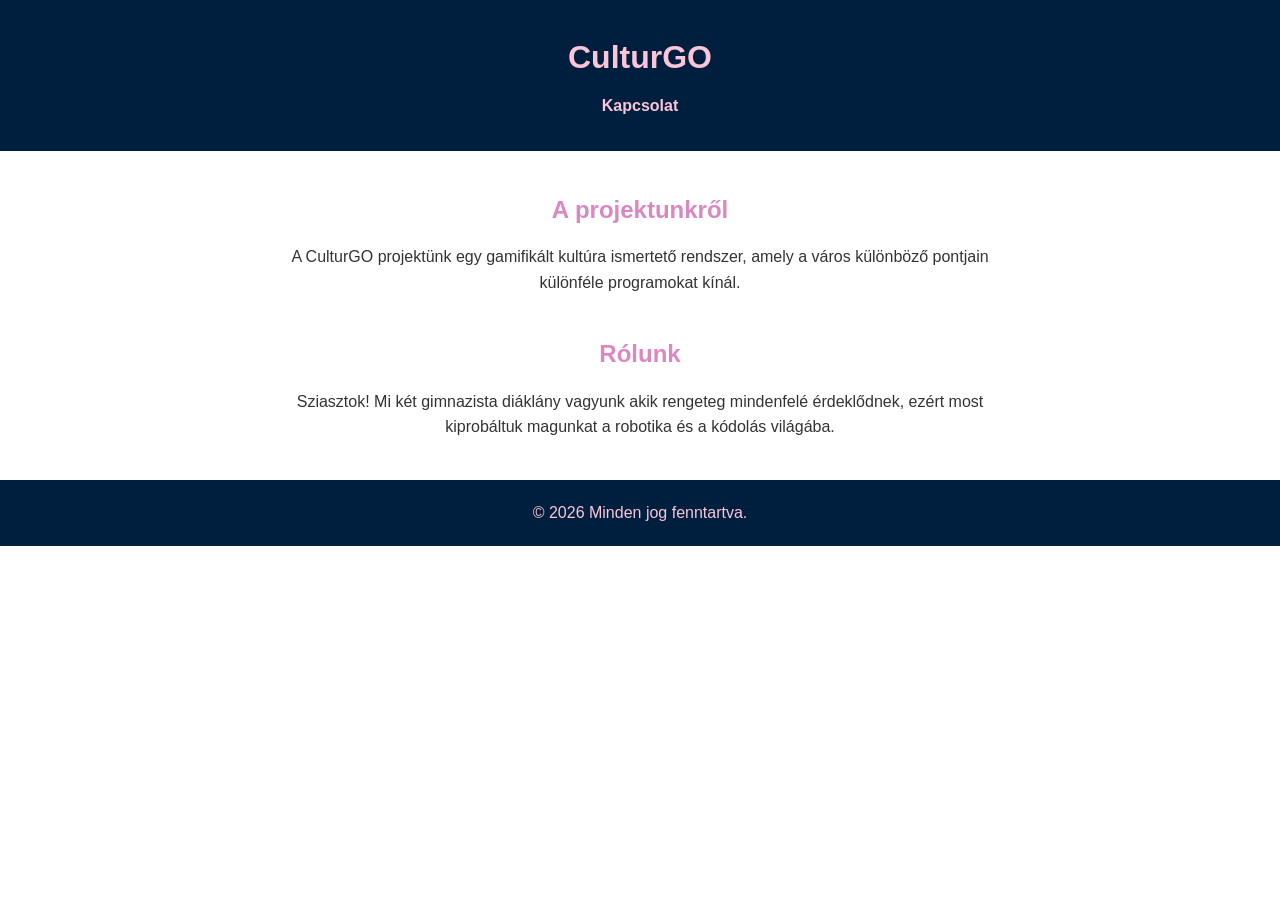
==== index.html @ 35c7d5c2 "Add files via upload" ====
<!DOCTYPE html>
<html lang="hu">
<head>
    <meta charset="UTF-8">
    <meta name="viewport" content="width=device-width, initial-scale=1.0">
    <title>Középre Igazított Oldal</title>
    <link rel="stylesheet" href="style.css">
</head>
<body>

    <header>
        <h1>CulturGO</h1>
        <nav>
            <ul>
                <li><a href="kapcsolat.html">Kapcsolat</a></li>
            </ul>
        </nav>
    </header>

    <main class="container">
        <section id="home">
            <h2>A projektunkről</h2>
            <p>A CulturGO projektünk egy gamifikált kultúra ismertető rendszer, amely a város különböző pontjain különféle programokat kínál.</p>
        </section>

        <section id="about">
            <h2>Rólunk</h2>
            <p>Sziasztok! Mi két gimnazista diáklány vagyunk akik rengeteg mindenfelé érdeklődnek, ezért most kiprobáltuk magunkat a robotika és a kódolás világába.</p>
        </section>
    </main>

    <footer>
        <p>&copy; 2026 Minden jog fenntartva.</p>
    </footer>

</body>
</html>
---- style.css ----
/* Alapbeállítások */
* {
    margin: 0;
    padding: 0;
    box-sizing: border-box;
}

body {
    font-family: 'Segoe UI', Tahoma, Geneva, Verdana, sans-serif;
    background-color: #ffffff;
    color: #333;
    line-height: 1.6;
    /* Ez biztosítja, hogy minden szöveg középen legyen */
    text-align: center;
}

/* Fejléc */
header {
    background-color: #001f3f; /* Sötétkék */
    color: #FBC5D8;
    padding: 2rem 0;
}

nav ul {
    list-style: none;
    padding: 0;
    margin-top: 10px;
}

nav ul li {
    display: inline;
    margin: 0 15px;
}

nav ul li a {
    color: #FBC5D8;
    text-decoration: none;
    font-weight: bold;
}

/* A tartály, ami összefogja a szekciókat */
.container {
    max-width: 800px;
    margin: 0 auto; /* Vízszintes középre igazítás */
    padding: 40px 20px;
    
    /* Ha Flexboxot használsz, a column (oszlop) irány kényszeríti 
       az elemeket egymás alá */
    display: flex;
    flex-direction: column;
    gap: 40px; /* Távolság a szekciók között */
}

/* Szekciók stílusa */
section {
    width: 100%; /* Kitölti a container szélességét */
}

h2 {
    margin-bottom: 15px;
    color:  #D988C1; /* Sötét rózsaszín / Mályva */
}

/* Lábléc */
footer {
    color: #FBC5D8;
    padding: 20px;
    background-color: #001f3f;
    margin-top: auto;
}
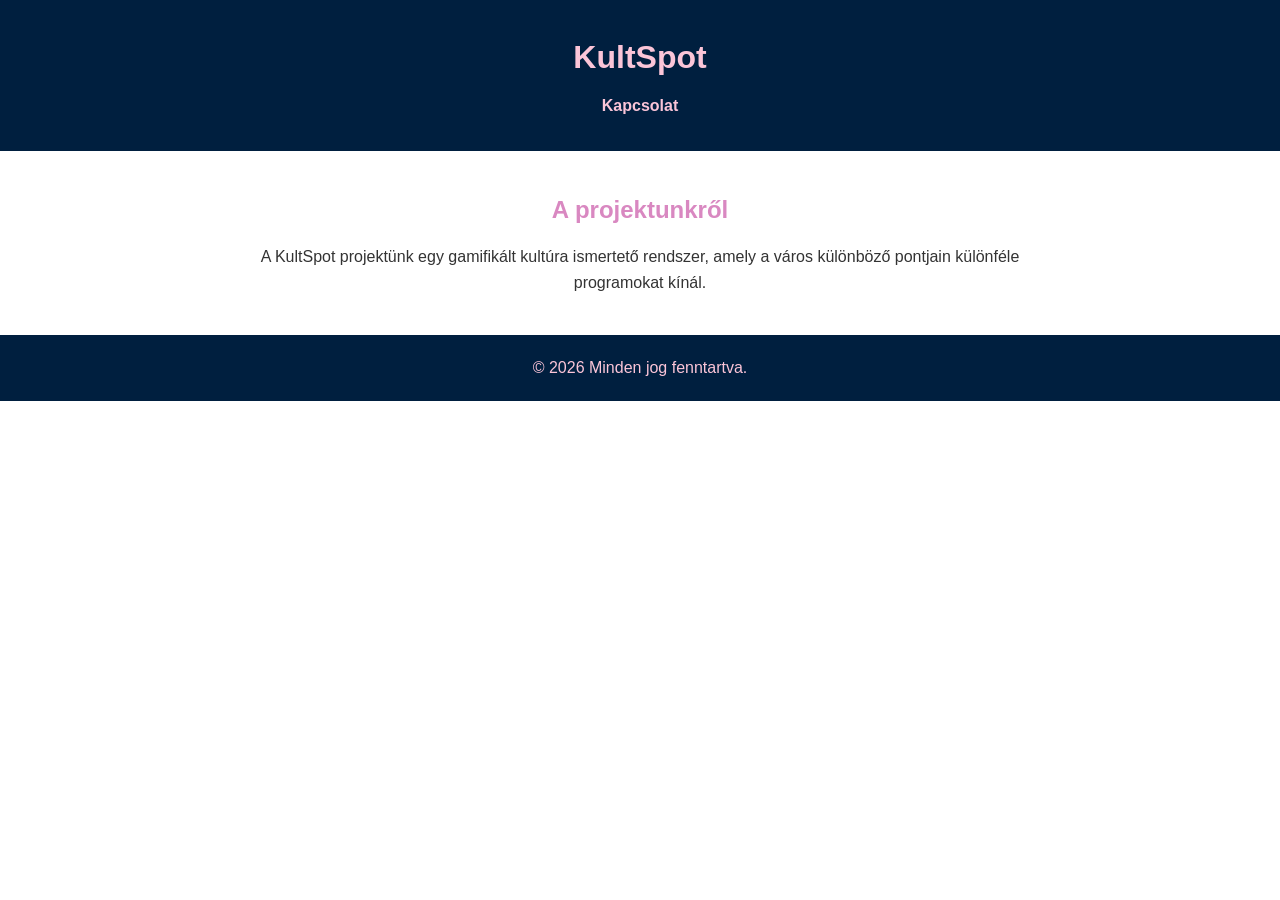
==== commit 016d50ba: "Add files via upload" ====
--- a/index.html
+++ b/index.html
@@ -3,13 +3,13 @@
 <head>
     <meta charset="UTF-8">
     <meta name="viewport" content="width=device-width, initial-scale=1.0">
-    <title>Középre Igazított Oldal</title>
+    <title>KultSpot főoldal</title>
     <link rel="stylesheet" href="style.css">
 </head>
 <body>
 
     <header>
-        <h1>CulturGO</h1>
+        <h1>KultSpot</h1>
         <nav>
             <ul>
                 <li><a href="kapcsolat.html">Kapcsolat</a></li>
@@ -20,12 +20,7 @@
     <main class="container">
         <section id="home">
             <h2>A projektunkről</h2>
-            <p>A CulturGO projektünk egy gamifikált kultúra ismertető rendszer, amely a város különböző pontjain különféle programokat kínál.</p>
-        </section>
-
-        <section id="about">
-            <h2>Rólunk</h2>
-            <p>Sziasztok! Mi két gimnazista diáklány vagyunk akik rengeteg mindenfelé érdeklődnek, ezért most kiprobáltuk magunkat a robotika és a kódolás világába.</p>
+            <p>A KultSpot projektünk egy gamifikált kultúra ismertető rendszer, amely a város különböző pontjain különféle programokat kínál.</p>
         </section>
     </main>
 
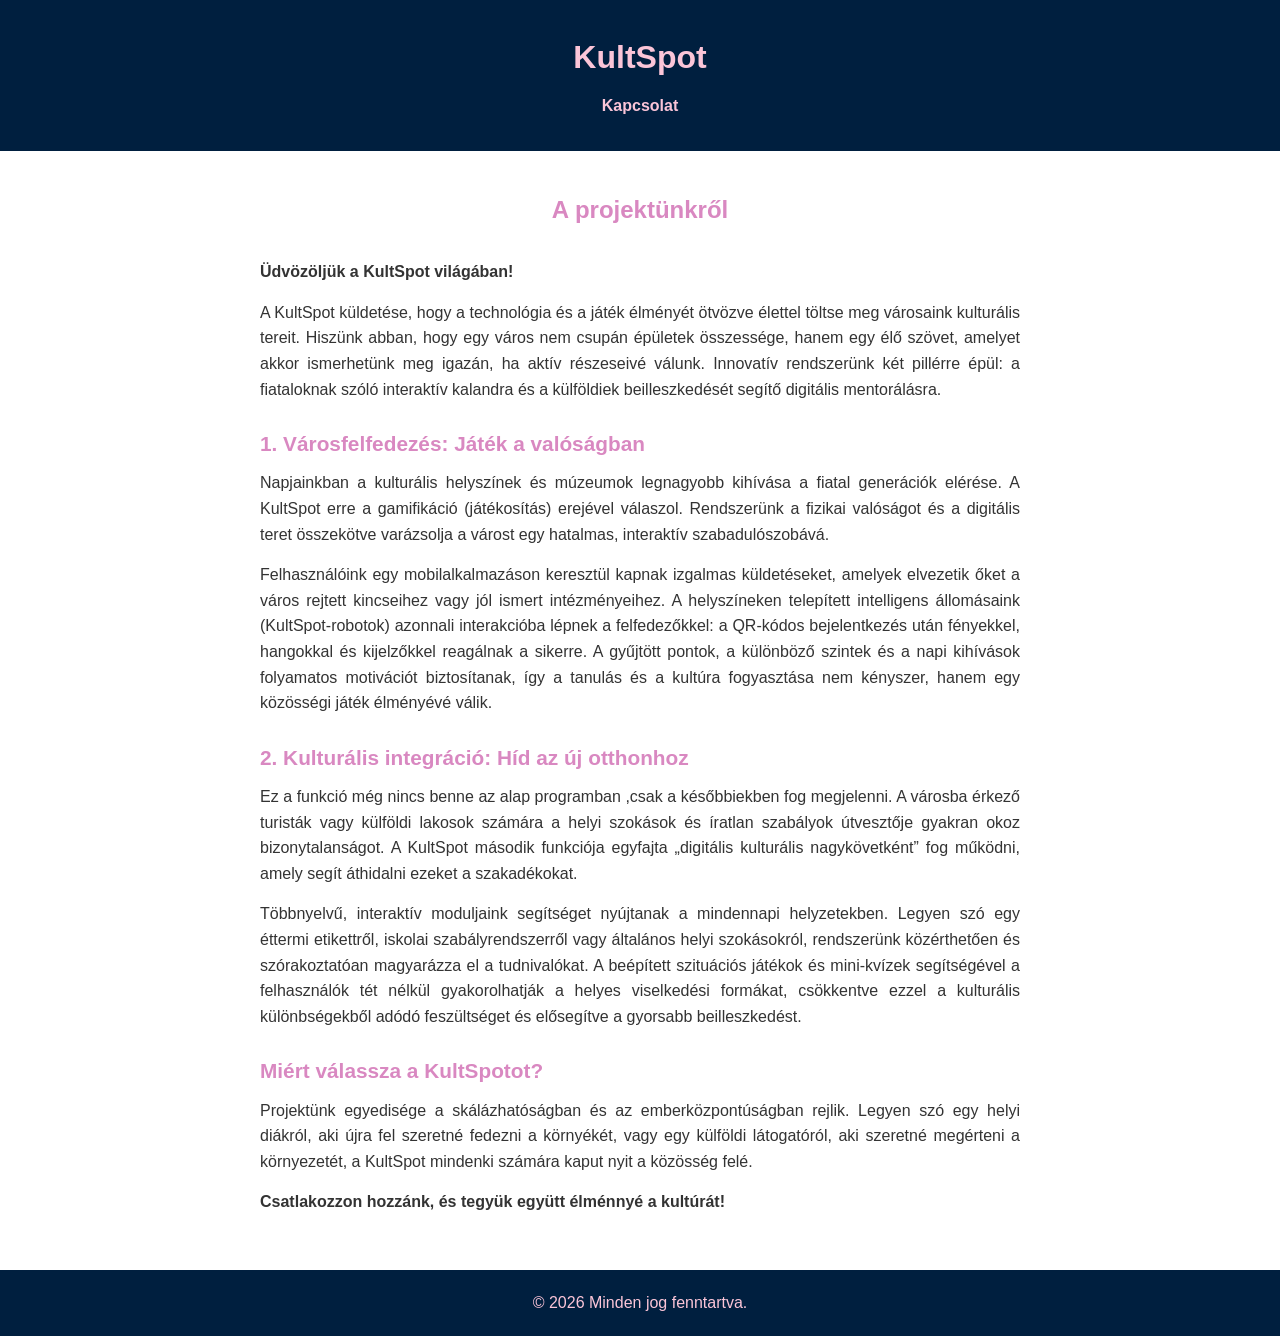
==== commit 1513dd6a: "Add files via upload" ====
--- a/index.html
+++ b/index.html
@@ -18,9 +18,27 @@
     </header>
 
     <main class="container">
-        <section id="home">
-            <h2>A projektunkről</h2>
-            <p>A KultSpot projektünk egy gamifikált kultúra ismertető rendszer, amely a város különböző pontjain különféle programokat kínál.</p>
+        <section id="home" class="project-info">
+            <h2>A projektünkről</h2>
+            
+            <p><strong>Üdvözöljük a KultSpot világában!</strong></p>
+            
+            <p>A KultSpot küldetése, hogy a technológia és a játék élményét ötvözve élettel töltse meg városaink kulturális tereit. Hiszünk abban, hogy egy város nem csupán épületek összessége, hanem egy élő szövet, amelyet akkor ismerhetünk meg igazán, ha aktív részeseivé válunk. Innovatív rendszerünk két pillérre épül: a fiataloknak szóló interaktív kalandra és a külföldiek beilleszkedését segítő digitális mentorálásra.</p>
+
+            <h3>1. Városfelfedezés: Játék a valóságban</h3>
+            <p>Napjainkban a kulturális helyszínek és múzeumok legnagyobb kihívása a fiatal generációk elérése. A KultSpot erre a gamifikáció (játékosítás) erejével válaszol. Rendszerünk a fizikai valóságot és a digitális teret összekötve varázsolja a várost egy hatalmas, interaktív szabadulószobává.</p> 
+
+            <p>Felhasználóink egy mobilalkalmazáson keresztül kapnak izgalmas küldetéseket, amelyek elvezetik őket a város rejtett kincseihez vagy jól ismert intézményeihez. A helyszíneken telepített intelligens állomásaink (KultSpot-robotok) azonnali interakcióba lépnek a felfedezőkkel: a QR-kódos bejelentkezés után fényekkel, hangokkal és kijelzőkkel reagálnak a sikerre. A gyűjtött pontok, a különböző szintek és a napi kihívások folyamatos motivációt biztosítanak, így a tanulás és a kultúra fogyasztása nem kényszer, hanem egy közösségi játék élményévé válik.</p>
+
+            <h3>2. Kulturális integráció: Híd az új otthonhoz</h3>
+            <p>Ez a funkció még nincs benne az alap programban ,csak a későbbiekben fog megjelenni. A városba érkező turisták vagy külföldi lakosok számára a helyi szokások és íratlan szabályok útvesztője gyakran okoz bizonytalanságot. A KultSpot második funkciója egyfajta „digitális kulturális nagykövetként” fog működni, amely segít áthidalni ezeket a szakadékokat.</p>
+
+            <p>Többnyelvű, interaktív moduljaink segítséget nyújtanak a mindennapi helyzetekben. Legyen szó egy éttermi etikettről, iskolai szabályrendszerről vagy általános helyi szokásokról, rendszerünk közérthetően és szórakoztatóan magyarázza el a tudnivalókat. A beépített szituációs játékok és mini-kvízek segítségével a felhasználók tét nélkül gyakorolhatják a helyes viselkedési formákat, csökkentve ezzel a kulturális különbségekből adódó feszültséget és elősegítve a gyorsabb beilleszkedést.</p>
+
+            <h3>Miért válassza a KultSpotot?</h3>
+            <p>Projektünk egyedisége a skálázhatóságban és az emberközpontúságban rejlik. Legyen szó egy helyi diákról, aki újra fel szeretné fedezni a környékét, vagy egy külföldi látogatóról, aki szeretné megérteni a környezetét, a KultSpot mindenki számára kaput nyit a közösség felé.</p>
+
+            <p><strong>Csatlakozzon hozzánk, és tegyük együtt élménnyé a kultúrát!</strong></p>
         </section>
     </main>
 
@@ -29,4 +47,4 @@
     </footer>
 
 </body>
-</html>
+</html>
--- a/style.css
+++ b/style.css
@@ -68,3 +68,26 @@
     background-color: #001f3f;
     margin-top: auto;
 }
+
+.project-info {
+    text-align: left; /* Felülbíráljuk a középre igazítást */
+    max-width: 100%;
+}
+
+.project-info h3 {
+    margin-top: 25px;
+    margin-bottom: 10px;
+    color: #D988C1;
+    font-size: 1.3rem;
+}
+
+.project-info p {
+    margin-bottom: 15px; /* Térköz a bekezdések között */
+    text-align: justify; /* Opcionális: sorkizárttá teszi a szöveget a szebb megjelenésért */
+}
+
+/* Ha a főcímet mégis középen hagynád, ezt törölheted: */
+.project-info h2 {
+    text-align: center;
+    margin-bottom: 30px;
+}
